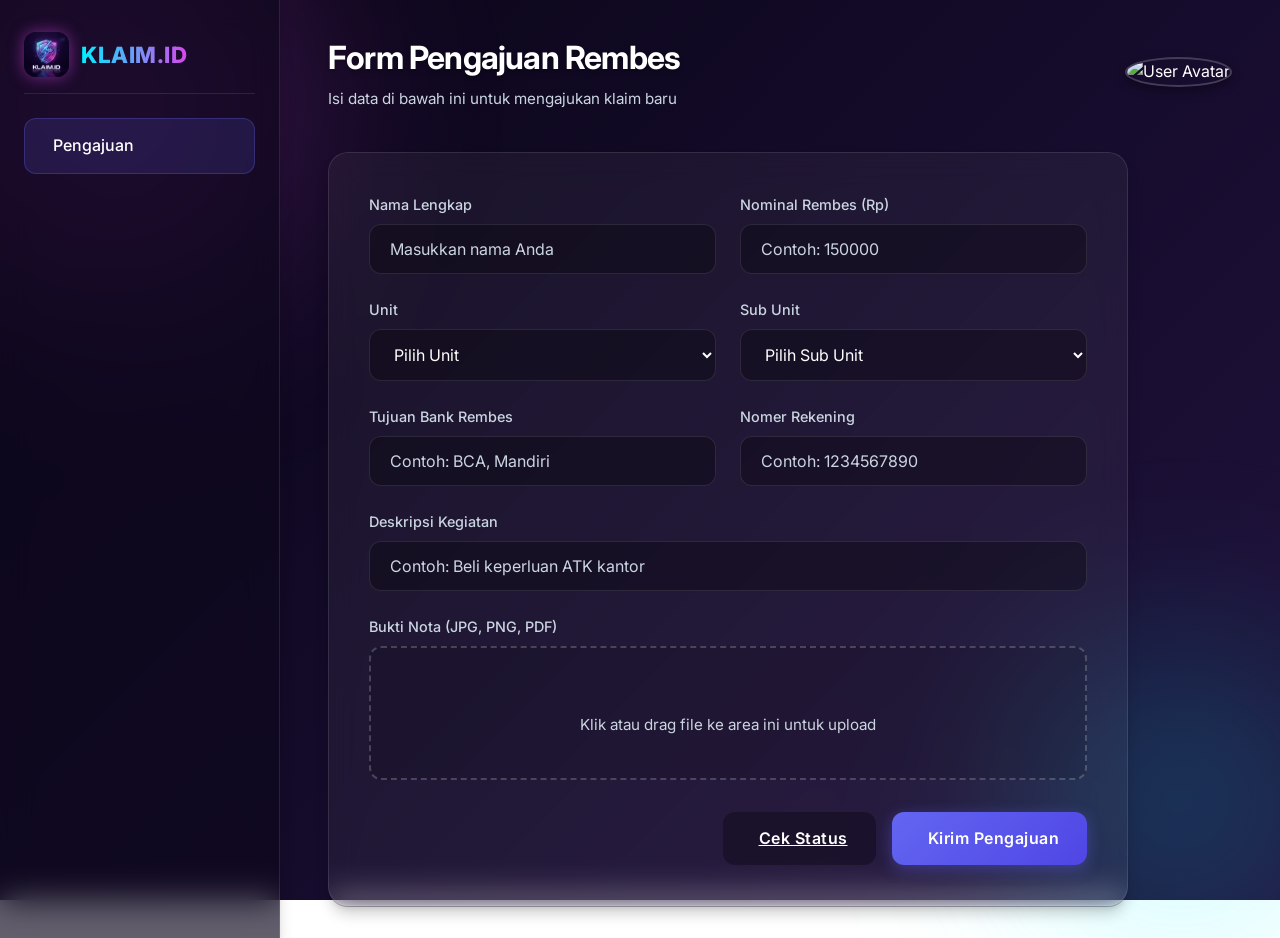
==== index.html @ 701d2396 "feat: Update theme to dark glassmorphism and apply new logo" ====
<!DOCTYPE html>
<html lang="id">
<head>
    <meta charset="UTF-8">
    <meta name="viewport" content="width=device-width, initial-scale=1.0">
    <title>Klaim.id - Form Pengajuan</title>
    <link href="https://fonts.googleapis.com/css2?family=Inter:wght@300;400;500;600;700&display=swap" rel="stylesheet">
    <link rel="stylesheet" href="static/css/style.css">
    <link href="https://cdn.jsdelivr.net/npm/remixicon@3.5.0/fonts/remixicon.css" rel="stylesheet">
    
    <!-- PWA Meta Tags -->
    <link rel="manifest" href="static/manifest.json">
    <meta name="theme-color" content="#2563eb">
    <link rel="apple-touch-icon" href="static/icons/icon-192x192.png">
    <meta name="apple-mobile-web-app-capable" content="yes">
    <meta name="apple-mobile-web-app-status-bar-style" content="black-translucent">
    <script>
        const savedTheme = localStorage.getItem('theme') || 'dark';
        if (savedTheme === 'light') {
            document.documentElement.setAttribute('data-theme', 'light');
        }
    </script>
</head>
<body>
    <div class="app-container">
        <!-- Sidebar Navigation -->
        <nav class="sidebar">
            <div class="logo" style="display: flex; align-items: center; gap: 0.75rem; padding-bottom: 1rem; border-bottom: 1px solid var(--border-glass); margin-bottom: 1.5rem;">
                <img src="logo.jpg" alt="KLAIM.ID Logo" style="height: 45px; width: 45px; border-radius: 12px; object-fit: cover; box-shadow: 0 0 15px rgba(217, 70, 239, 0.5);">
                <span style="font-size: 1.4rem; font-weight: 800; background: linear-gradient(90deg, #00f0ff, #d946ef); -webkit-background-clip: text; -webkit-text-fill-color: transparent; letter-spacing: 0.5px;">KLAIM.ID</span>
            </div>
            <ul class="nav-links">
                <li>
                    <a href="index.html" class="active">
                        <i class="ri-file-add-line"></i>
                        <span>Pengajuan</span>
                    </a>
                </li>
            </ul>
        </nav>

        <!-- Main Content -->
        <main class="main-content">
            <header class="topbar">
                <div class="greeting">
                    <h1>Form Pengajuan Rembes</h1>
                    <p>Isi data di bawah ini untuk mengajukan klaim baru</p>
                </div>
                <div class="profile-section">
                    <div class="notification-icon" onclick="toggleTheme()" title="Ganti Tema">
                        <i id="theme-icon" class="ri-sun-line"></i>
                    </div>
                    <div class="avatar">
                        <img src="https://ui-avatars.com/api/?name=User&background=random" alt="User Avatar">
                    </div>
                </div>
            </header>

            <div class="content-wrapper">
                <div id="alert-container"></div>
                
                <div class="glass-card" style="max-width: 800px; display: block;" id="form-container">
                    <form id="klaimForm">
                        <div class="form-row">
                            <div class="form-group">
                                <label for="nama">Nama Lengkap</label>
                                <input type="text" id="nama" class="form-control" placeholder="Masukkan nama Anda" required>
                            </div>
                            
                            <div class="form-group">
                                <label for="nominal">Nominal Rembes (Rp)</label>
                                <input type="number" id="nominal" class="form-control" placeholder="Contoh: 150000" required min="1">
                            </div>
                        </div>

                        <div class="form-row">
                            <div class="form-group">
                                <label for="unit">Unit</label>
                                <select id="unit" class="form-control" required onchange="updateSubUnit()">
                                    <option value="" disabled selected>Pilih Unit</option>
                                    <option value="OSP">OSP</option>
                                    <option value="ISP">ISP</option>
                                    <option value="FBB">FBB</option>
                                    <option value="BGES MBB">BGES MBB</option>
                                    <option value="DISTRICT">DISTRICT</option>
                                    <option value="HI">HI</option>
                                </select>
                            </div>
                            
                            <div class="form-group">
                                <label for="sub_unit">Sub Unit</label>
                                <select id="sub_unit" class="form-control" required>
                                    <option value="" disabled selected>Pilih Sub Unit</option>
                                </select>
                            </div>
                        </div>
                        
                        <div class="form-row">
                            <div class="form-group">
                                <label for="bank">Tujuan Bank Rembes</label>
                                <input type="text" id="bank" class="form-control" placeholder="Contoh: BCA, Mandiri" required>
                            </div>
                            
                            <div class="form-group">
                                <label for="rekening">Nomer Rekening</label>
                                <input type="text" id="rekening" class="form-control" placeholder="Contoh: 1234567890" required>
                            </div>
                        </div>
                        
                        <div class="form-group">
                            <label for="kegiatan">Deskripsi Kegiatan</label>
                            <input type="text" id="kegiatan" class="form-control" placeholder="Contoh: Beli keperluan ATK kantor" required>
                        </div>
                        
                        <div class="form-group">
                            <label>Bukti Nota (JPG, PNG, PDF)</label>
                            <div class="file-upload-wrapper" id="uploadWrapper">
                                <div class="file-upload-icon">
                                    <i class="ri-upload-cloud-2-line"></i>
                                </div>
                                <div class="file-upload-text" id="fileText">
                                    Klik atau drag file ke area ini untuk upload
                                </div>
                                <input type="file" id="bukti" accept=".jpg,.jpeg,.png,.pdf" required onchange="updateFileName(this)">
                            </div>
                        </div>
                        
                        <div style="margin-top: 2rem; display: flex; justify-content: flex-end; gap: 1rem;">
                            <a href="cek_status.html" class="btn" style="background: var(--bg-input); border: 1px solid var(--border-color); color: var(--text-main);">
                                <i class="ri-search-line"></i> Cek Status
                            </a>
                            <button type="submit" class="btn btn-primary" id="submitBtn">
                                <i class="ri-send-plane-fill"></i> Kirim Pengajuan
                            </button>
                        </div>
                    </form>
                </div>
                
                <div class="glass-card" style="max-width: 800px; display: none; text-align: center; padding: 3rem 2rem;" id="success-container">
                    <div style="font-size: 4rem; color: var(--success-color); margin-bottom: 1rem;">
                        <i class="ri-checkbox-circle-fill"></i>
                    </div>
                    <h2 style="margin-bottom: 0.5rem;">Pengajuan Berhasil!</h2>
                    <p style="color: var(--text-muted); margin-bottom: 2rem;">Pengajuan rembes Anda telah kami terima dan akan segera diproses.</p>
                    
                    <div style="background: var(--bg-input); padding: 1.5rem; border-radius: 12px; margin-bottom: 2rem; border: 1px dashed var(--border-color);">
                        <p style="font-size: 0.9rem; color: var(--text-muted); margin-bottom: 0.5rem;">ID Pengajuan Anda:</p>
                        <h3 style="font-size: 2rem; color: var(--primary-color); letter-spacing: 2px;" id="success-id">#123456</h3>
                        <p style="font-size: 0.85rem; color: var(--danger-color); margin-top: 0.5rem; font-weight: 500;">
                            <i class="ri-error-warning-line"></i> Mohon simpan ID ini untuk mengecek status pencairan.
                        </p>
                    </div>
                    
                    <a href="index.html" class="btn btn-primary">
                        <i class="ri-arrow-left-line"></i> Kembali ke Form
                    </a>
                </div>
            </div>
        </main>
    </div>
    
    <script>
        // GANTI DENGAN URL WEB APP GOOGLE APPS SCRIPT ANDA
        const SCRIPT_URL = 'https://script.google.com/macros/s/AKfycbzNTEiLhjzVy6Hw1SYCSqBSzzQg6DIBqzN3om8XYihatzhcN_3hiZjWe_wMhNv00G2ENw/exec';
        
        const subUnitData = {
            "OSP": ["ACS MAINTENANCE", "CAM DWDM", "BACKBONE"],
            "ISP": ["NE", "DEVA", "IP"],
            "FBB": ["PSB", "ASC"],
            "BGES MBB": ["PSB"],
            "DISTRICT": ["MEETING EXPANDED", "DOMESTIC TRAVELING", "OPERATIONAL / ICIDENTAL", "HI - PERIZINAN / COMMCAST"],
            "HI": ["perizinan", "kegiatan HI"]
        };

        function updateSubUnit() {
            const unitSelect = document.getElementById('unit');
            const subUnitSelect = document.getElementById('sub_unit');
            const selectedUnit = unitSelect.value;
            
            subUnitSelect.innerHTML = '<option value="" disabled selected>Pilih Sub Unit</option>';
            
            if (selectedUnit && subUnitData[selectedUnit]) {
                subUnitData[selectedUnit].forEach(subUnit => {
                    const option = document.createElement('option');
                    option.value = subUnit;
                    option.textContent = subUnit;
                    subUnitSelect.appendChild(option);
                });
            }
        }

        function updateFileName(input) {
            const textElement = document.getElementById('fileText');
            const wrapper = document.getElementById('uploadWrapper');
            if (input.files && input.files[0]) {
                textElement.innerHTML = `<strong>${input.files[0].name}</strong> dipilih.`;
                wrapper.style.borderColor = 'var(--primary-color)';
                wrapper.style.backgroundColor = 'var(--primary-light)';
            } else {
                textElement.innerHTML = 'Klik atau drag file ke area ini untuk upload';
                wrapper.style.borderColor = 'var(--border-color)';
                wrapper.style.backgroundColor = 'var(--bg-input)';
            }
        }
        
        function showAlert(message, type) {
            const container = document.getElementById('alert-container');
            const icon = type === 'success' ? 'ri-checkbox-circle-line' : 'ri-error-warning-line';
            container.innerHTML = `
                <div class="alert alert-${type}" style="margin-bottom: 1.5rem; display: flex; align-items: center; gap: 0.5rem; padding: 1rem; border-radius: 8px;">
                    <i class="${icon}"></i> ${message}
                </div>
            `;
            setTimeout(() => { container.innerHTML = ''; }, 5000);
        }
        
        document.getElementById('klaimForm').addEventListener('submit', async function(e) {
            e.preventDefault();
            
            if (SCRIPT_URL === 'GANTI_DENGAN_URL_WEB_APP_ANDA') {
                showAlert('Silakan set SCRIPT_URL terlebih dahulu di dalam kode index.html', 'error');
                return;
            }
            
            const btn = document.getElementById('submitBtn');
            btn.innerHTML = '<i class="ri-loader-4-line ri-spin"></i> Memproses...';
            btn.disabled = true;
            
            const fileInput = document.getElementById('bukti');
            const file = fileInput.files[0];
            
            const payload = {
                action: 'submit',
                nama: document.getElementById('nama').value,
                unit: document.getElementById('unit').value,
                sub_unit: document.getElementById('sub_unit').value,
                nominal: document.getElementById('nominal').value,
                bank: document.getElementById('bank').value,
                rekening: document.getElementById('rekening').value,
                kegiatan: document.getElementById('kegiatan').value,
                fileName: file.name,
                mimeType: file.type
            };
            
            // Convert file to Base64
            const reader = new FileReader();
            reader.onload = async function() {
                payload.fileData = reader.result;
                
                try {
                    const response = await fetch(SCRIPT_URL, {
                        method: 'POST',
                        body: JSON.stringify(payload)
                    });
                    
                    const result = await response.json();
                    if (result.success) {
                        document.getElementById('form-container').style.display = 'none';
                        document.getElementById('success-container').style.display = 'block';
                        document.getElementById('success-id').innerText = '#' + result.id;
                    } else {
                        showAlert('Gagal: ' + result.message, 'error');
                        btn.innerHTML = '<i class="ri-send-plane-fill"></i> Kirim Pengajuan';
                        btn.disabled = false;
                    }
                } catch (error) {
                    if (error.message.includes('Failed to fetch') || error.message.includes('jaringan')) {
                        showAlert('Gagal: Nota sudah pernah diajukan (atau koneksi terputus).', 'error');
                    } else {
                        showAlert('Kesalahan sistem: ' + error.message, 'error');
                    }
                    btn.innerHTML = '<i class="ri-send-plane-fill"></i> Kirim Pengajuan';
                    btn.disabled = false;
                }
            };
            reader.readAsDataURL(file);
        });
        
        // Theme logic
        function toggleTheme() {
            const html = document.documentElement;
            const currentTheme = html.getAttribute('data-theme') || 'dark';
            const newTheme = currentTheme === 'light' ? 'dark' : 'light';
            html.setAttribute('data-theme', newTheme);
            localStorage.setItem('theme', newTheme);
            document.getElementById('theme-icon').className = newTheme === 'light' ? 'ri-moon-line' : 'ri-sun-line';
        }
        
        window.addEventListener('DOMContentLoaded', () => {
            const savedTheme = localStorage.getItem('theme') || 'dark';
            document.getElementById('theme-icon').className = savedTheme === 'light' ? 'ri-moon-line' : 'ri-sun-line';
        });
    </script>
</body>
</html>
---- static/css/style.css ----
/* Modern Vibrant Glassmorphism Theme */
:root {
    --primary-color: #6366f1;
    --primary-hover: #4f46e5;
    --primary-light: rgba(99, 102, 241, 0.15);
    
    --success-color: #10b981;
    --success-light: rgba(16, 185, 129, 0.15);
    
    --warning-color: #f59e0b;
    --warning-light: rgba(245, 158, 11, 0.15);
    
    --danger-color: #ef4444;
    --danger-light: rgba(239, 68, 68, 0.15);
    
    /* Dark Theme Variables (Matching Logo 3D Glassmorphism) */
    --bg-mesh-1: #090514;
    --bg-mesh-2: #140b2a;
    --bg-mesh-3: #22123d;
    
    --text-main: #ffffff;
    --text-muted: #cbd5e1;
    
    --bg-sidebar: rgba(15, 8, 30, 0.65);
    --brand-text-1: #ffffff;
    --brand-text-2: #d946ef;
    
    --bg-glass: rgba(255, 255, 255, 0.05);
    --border-glass: rgba(255, 255, 255, 0.1);
    --bg-input: rgba(0, 0, 0, 0.3);
    --shadow-glow: 0 0 20px rgba(217, 70, 239, 0.3);
    
    --nav-hover: rgba(217, 70, 239, 0.15);
    --text-input: #ffffff;
    --icon-color: #00f0ff;
}

[data-theme="light"] {
    --bg-mesh-1: #ffffff;
    --bg-mesh-2: #f8fafc;
    --bg-mesh-3: #f1f5f9;
    
    --text-main: #1e293b;
    --text-muted: #475569;
    
    --bg-sidebar: rgba(255, 255, 255, 0.8);
    --brand-text-1: #1e293b;
    --brand-text-2: #4f46e5;
    
    --bg-glass: rgba(255, 255, 255, 0.7);
    --border-glass: rgba(255, 255, 255, 0.5);
    --bg-input: rgba(255, 255, 255, 0.9);
    --shadow-glow: 0 0 15px rgba(99, 102, 241, 0.2);
    
    --nav-hover: rgba(0, 0, 0, 0.05);
    --text-input: #0f172a;
    --icon-color: #4f46e5;
}

:root {
    --glass-blur: blur(16px);
    
    --radius-sm: 0.375rem;
    --radius-md: 0.75rem;
    --radius-lg: 1.25rem;
    --radius-full: 9999px;
    
    --shadow-sm: 0 4px 6px -1px rgba(0, 0, 0, 0.1), 0 2px 4px -1px rgba(0, 0, 0, 0.06);
    --shadow-md: 0 10px 15px -3px rgba(0, 0, 0, 0.2), 0 4px 6px -2px rgba(0, 0, 0, 0.1);
    --shadow-glow: 0 0 20px rgba(99, 102, 241, 0.4);
    
    --transition-fast: 0.2s cubic-bezier(0.4, 0, 0.2, 1);
    --transition-bounce: 0.4s cubic-bezier(0.175, 0.885, 0.32, 1.275);
}

* {
    margin: 0;
    padding: 0;
    box-sizing: border-box;
}

body {
    font-family: 'Inter', system-ui, -apple-system, sans-serif;
    /* Vibrant Mesh Gradient Background */
    background: linear-gradient(135deg, var(--bg-mesh-1) 0%, var(--bg-mesh-2) 50%, var(--bg-mesh-3) 100%);
    background-attachment: fixed;
    color: var(--text-main);
    line-height: 1.6;
    min-height: 100vh;
    overflow-x: hidden;
    transition: background 0.5s ease;
}

/* Subtle animated background shapes */
body::before, body::after {
    content: '';
    position: fixed;
    border-radius: 50%;
    filter: blur(100px);
    z-index: -1;
    animation: float 10s infinite alternate ease-in-out;
}

body::before {
    width: 400px;
    height: 400px;
    background: rgba(217, 70, 239, 0.25); /* Neon Purple */
    top: -100px;
    left: -100px;
}

body::after {
    width: 300px;
    height: 300px;
    background: rgba(0, 240, 255, 0.2); /* Neon Blue */
    bottom: -50px;
    right: -50px;
    animation-delay: -5s;
}

[data-theme="light"] body::before {
    background: rgba(99, 102, 241, 0.2);
}
[data-theme="light"] body::after {
    background: rgba(16, 185, 129, 0.15);
}

@keyframes float {
    0% { transform: translate(0, 0) scale(1); }
    100% { transform: translate(30px, 30px) scale(1.1); }
}

.app-container {
    display: flex;
    min-height: 100vh;
}

/* Sidebar */
.sidebar {
    width: 280px;
    background: var(--bg-sidebar);
    backdrop-filter: var(--glass-blur);
    border-right: 1px solid var(--border-glass);
    padding: 2rem 1.5rem;
    display: flex;
    flex-direction: column;
    box-shadow: var(--shadow-md);
    z-index: 10;
}

.brand {
    display: flex;
    align-items: center;
    gap: 0.75rem;
    margin-bottom: 3rem;
}

.logo-icon {
    width: 40px;
    height: 40px;
    background: linear-gradient(135deg, var(--primary-color), #818cf8);
    border-radius: var(--radius-md);
    display: flex;
    align-items: center;
    justify-content: center;
    color: white;
    font-size: 1.5rem;
    box-shadow: var(--shadow-glow);
}

.brand h2 {
    font-size: 1.5rem;
    font-weight: 700;
    background: linear-gradient(to right, var(--brand-text-1), var(--brand-text-2));
    -webkit-background-clip: text;
    -webkit-text-fill-color: transparent;
    letter-spacing: -0.05em;
}

.nav-links {
    list-style: none;
    display: flex;
    flex-direction: column;
    gap: 0.5rem;
}

.nav-links a {
    display: flex;
    align-items: center;
    gap: 0.75rem;
    padding: 0.875rem 1rem;
    text-decoration: none;
    color: var(--text-muted);
    font-weight: 500;
    border-radius: var(--radius-md);
    transition: var(--transition-fast);
}

.nav-links a:hover {
    background: var(--nav-hover);
    color: var(--text-main);
    transform: translateX(5px);
}

.nav-links a.active {
    background: var(--primary-light);
    color: var(--text-main);
    border: 1px solid rgba(99, 102, 241, 0.3);
}

.nav-links a.active i {
    color: var(--icon-color);
}

/* Main Content */
.main-content {
    flex: 1;
    display: flex;
    flex-direction: column;
    padding: 2rem 3rem;
    overflow-y: auto;
    z-index: 5;
}

.topbar {
    display: flex;
    justify-content: space-between;
    align-items: center;
    margin-bottom: 2.5rem;
}

.greeting h1 {
    font-size: 2rem;
    font-weight: 700;
    letter-spacing: -0.025em;
    text-shadow: 0 2px 4px rgba(0,0,0,0.3);
}

.greeting p {
    color: var(--text-muted);
    font-size: 0.95rem;
    margin-top: 0.25rem;
}

.profile-section {
    display: flex;
    align-items: center;
    gap: 1.5rem;
}

.avatar img {
    width: 48px;
    height: 48px;
    border-radius: 50%;
    border: 2px solid rgba(255,255,255,0.2);
    box-shadow: 0 4px 10px rgba(0,0,0,0.3);
    transition: var(--transition-bounce);
    cursor: pointer;
}
.avatar img:hover {
    transform: scale(1.1);
    border-color: var(--primary-color);
}

.notification-icon {
    font-size: 1.25rem;
    color: var(--text-muted);
    cursor: pointer;
    transition: var(--transition-fast);
    display: flex;
    align-items: center;
    justify-content: center;
}

.notification-icon:hover {
    color: var(--primary-color);
    transform: scale(1.1);
}

/* Alerts */
.flash-messages {
    margin-bottom: 1.5rem;
}

.alert {
    padding: 1rem 1.25rem;
    border-radius: var(--radius-md);
    display: flex;
    align-items: center;
    gap: 0.75rem;
    font-weight: 500;
    margin-bottom: 0.75rem;
    background: var(--bg-glass);
    backdrop-filter: var(--glass-blur);
    border: 1px solid var(--border-glass);
    box-shadow: var(--shadow-sm);
}

.alert-success {
    border-left: 4px solid var(--success-color);
}

.alert-error {
    border-left: 4px solid var(--danger-color);
}

/* Cards (Glassmorphism) */
.glass-card {
    background: var(--bg-glass);
    backdrop-filter: var(--glass-blur);
    -webkit-backdrop-filter: var(--glass-blur);
    border: 1px solid var(--border-glass);
    border-radius: var(--radius-lg);
    padding: 2.5rem;
    box-shadow: var(--shadow-md);
}

/* Form Styles */
.form-group {
    margin-bottom: 1.5rem;
}

.form-group label {
    display: block;
    font-size: 0.9rem;
    font-weight: 500;
    color: var(--text-muted);
    margin-bottom: 0.5rem;
}

.form-control {
    width: 100%;
    padding: 0.875rem 1.25rem;
    font-family: inherit;
    font-size: 1rem;
    border: 1px solid var(--border-glass);
    border-radius: var(--radius-md);
    background: var(--bg-input);
    color: var(--text-input);
    transition: var(--transition-fast);
}

.form-control::placeholder {
    color: var(--text-muted);
}

.form-control:focus {
    outline: none;
    border-color: var(--primary-color);
    box-shadow: var(--shadow-glow);
    background: var(--bg-glass);
}

/* Fix for light calendar popup in dark inputs (Chrome) */
::-webkit-calendar-picker-indicator {
    filter: invert(1);
    cursor: pointer;
}

.file-upload-wrapper {
    position: relative;
    border: 2px dashed rgba(255,255,255,0.2);
    border-radius: var(--radius-md);
    padding: 2.5rem 2rem;
    text-align: center;
    background: rgba(0,0,0,0.1);
    transition: var(--transition-fast);
    cursor: pointer;
}

.file-upload-wrapper:hover {
    border-color: var(--primary-color);
    background: var(--primary-light);
    transform: translateY(-2px);
}

.file-upload-wrapper input[type="file"] {
    position: absolute;
    top: 0;
    left: 0;
    width: 100%;
    height: 100%;
    opacity: 0;
    cursor: pointer;
}

.file-upload-icon {
    font-size: 2.5rem;
    color: var(--icon-color);
    margin-bottom: 1rem;
    display: inline-block;
    transition: var(--transition-bounce);
}
.file-upload-wrapper:hover .file-upload-icon {
    transform: scale(1.2);
}

.file-upload-text {
    font-size: 0.95rem;
    color: var(--text-muted);
}

.btn {
    display: inline-flex;
    align-items: center;
    justify-content: center;
    gap: 0.5rem;
    padding: 0.875rem 1.75rem;
    font-family: inherit;
    font-size: 1rem;
    font-weight: 600;
    border: none;
    border-radius: var(--radius-md);
    cursor: pointer;
    transition: var(--transition-bounce);
    letter-spacing: 0.5px;
}

.btn-primary {
    background: linear-gradient(135deg, var(--primary-color), var(--primary-hover));
    color: white;
    box-shadow: 0 4px 15px rgba(99, 102, 241, 0.4);
}

.btn-primary:hover {
    transform: translateY(-3px) scale(1.02);
    box-shadow: 0 8px 25px rgba(99, 102, 241, 0.6);
}

.btn-sm {
    padding: 0.5rem 1rem;
    font-size: 0.85rem;
}

.btn-success {
    background: linear-gradient(135deg, var(--success-color), #34d399);
    color: white;
    box-shadow: 0 4px 15px rgba(16, 185, 129, 0.3);
}
.btn-success:hover { 
    transform: translateY(-2px);
    box-shadow: 0 6px 20px rgba(16, 185, 129, 0.5);
}

.btn-danger {
    background: linear-gradient(135deg, var(--danger-color), #f87171);
    color: white;
    box-shadow: 0 4px 15px rgba(239, 68, 68, 0.3);
}
.btn-danger:hover { 
    transform: translateY(-2px);
    box-shadow: 0 6px 20px rgba(239, 68, 68, 0.5);
}

/* Dashboard Grid */
.dashboard-stats {
    display: grid;
    grid-template-columns: repeat(auto-fit, minmax(200px, 1fr));
    gap: 1.5rem;
    margin-bottom: 2rem;
}

.section-divider {
    border: none;
    height: 1px;
    background: linear-gradient(90deg, transparent, var(--primary-color), transparent);
    margin: 1rem 0 2rem 0;
    opacity: 0.5;
    box-shadow: var(--shadow-glow);
}

.stat-card {
    background: var(--bg-glass);
    backdrop-filter: var(--glass-blur);
    border-radius: var(--radius-md);
    padding: 1.5rem;
    border: 1px solid var(--border-glass);
    box-shadow: var(--shadow-sm);
    display: flex;
    align-items: center;
    gap: 1.25rem;
    transition: var(--transition-bounce);
}

.stat-card:hover {
    transform: translateY(-5px);
    box-shadow: 0 10px 25px rgba(0,0,0,0.3);
    border-color: rgba(255,255,255,0.3);
}

.stat-icon {
    width: 52px;
    height: 52px;
    border-radius: var(--radius-md);
    display: flex;
    align-items: center;
    justify-content: center;
    font-size: 1.75rem;
}

.stat-icon.blue { background: rgba(99, 102, 241, 0.2); color: var(--icon-color); border: 1px solid rgba(99,102,241,0.3); }
.stat-icon.orange { background: rgba(245, 158, 11, 0.2); color: #fbbf24; border: 1px solid rgba(245,158,11,0.3); }
.stat-icon.green { background: rgba(16, 185, 129, 0.2); color: var(--success-color); border: 1px solid rgba(16,185,129,0.3); }

.stat-details h3 {
    font-size: 1.75rem;
    font-weight: 700;
    color: var(--text-main);
    line-height: 1.2;
}

.stat-details p {
    font-size: 0.85rem;
    color: var(--text-muted);
}

/* Table Styles */
.table-container {
    overflow-x: auto;
    border-radius: var(--radius-md);
}

.modern-table {
    width: 100%;
    border-collapse: collapse;
    text-align: left;
}

.modern-table th {
    padding: 1.25rem;
    font-size: 0.85rem;
    font-weight: 600;
    text-transform: uppercase;
    color: #94a3b8;
    border-bottom: 1px solid var(--border-glass);
    background: rgba(0,0,0,0.2);
    letter-spacing: 0.05em;
}

.modern-table td {
    padding: 1.25rem;
    font-size: 0.95rem;
    border-bottom: 1px solid rgba(0,0,0,0.05);
    color: var(--text-main);
    vertical-align: middle;
}

.modern-table tbody tr {
    transition: var(--transition-fast);
}

.modern-table tbody tr:hover {
    background: var(--nav-hover);
}

.status-badge {
    padding: 0.35rem 0.85rem;
    border-radius: var(--radius-full);
    font-size: 0.8rem;
    font-weight: 600;
    display: inline-block;
    border: 1px solid transparent;
}

.status-pending { background: rgba(245, 158, 11, 0.15); color: #fcd34d; border-color: rgba(245,158,11,0.3); }
.status-approved { background: rgba(16, 185, 129, 0.15); color: #6ee7b7; border-color: rgba(16,185,129,0.3); }
.status-rejected { background: rgba(239, 68, 68, 0.15); color: #fca5a5; border-color: rgba(239,68,68,0.3); }

.action-buttons {
    display: flex;
    gap: 0.5rem;
}

.nota-link {
    display: inline-flex;
    align-items: center;
    gap: 0.35rem;
    color: var(--icon-color);
    text-decoration: none;
    font-weight: 500;
    font-size: 0.9rem;
    transition: var(--transition-fast);
}
.nota-link:hover {
    color: var(--primary-color);
    text-decoration: none;
    transform: translateX(2px);
}

/* Grid Layout for Form */
.form-row {
    display: grid;
    grid-template-columns: 1fr 1fr;
    gap: 1.5rem;
}

/* Scrollbar Customization */
::-webkit-scrollbar {
    width: 8px;
    height: 8px;
}
::-webkit-scrollbar-track {
    background: rgba(0,0,0,0.1);
}
::-webkit-scrollbar-thumb {
    background: rgba(255,255,255,0.2);
    border-radius: 4px;
}
::-webkit-scrollbar-thumb:hover {
    background: rgba(255,255,255,0.4);
}

@media (max-width: 768px) {
    .app-container { flex-direction: column; }
    .sidebar { width: 100%; border-right: none; border-bottom: 1px solid var(--border-glass); padding: 1rem; flex-direction: row; justify-content: space-between; align-items: center; }
    .nav-links { flex-direction: row; gap: 0.5rem; }
    .nav-links span { display: none; } /* Hide text on mobile for tighter fit */
    .main-content { padding: 1.5rem; }
    .form-row { grid-template-columns: 1fr; }
    
    .greeting h1 { font-size: 1.5rem; }
    
    /* Make table scrollable cleanly on mobile */
    .glass-card { padding: 1.5rem; }
}
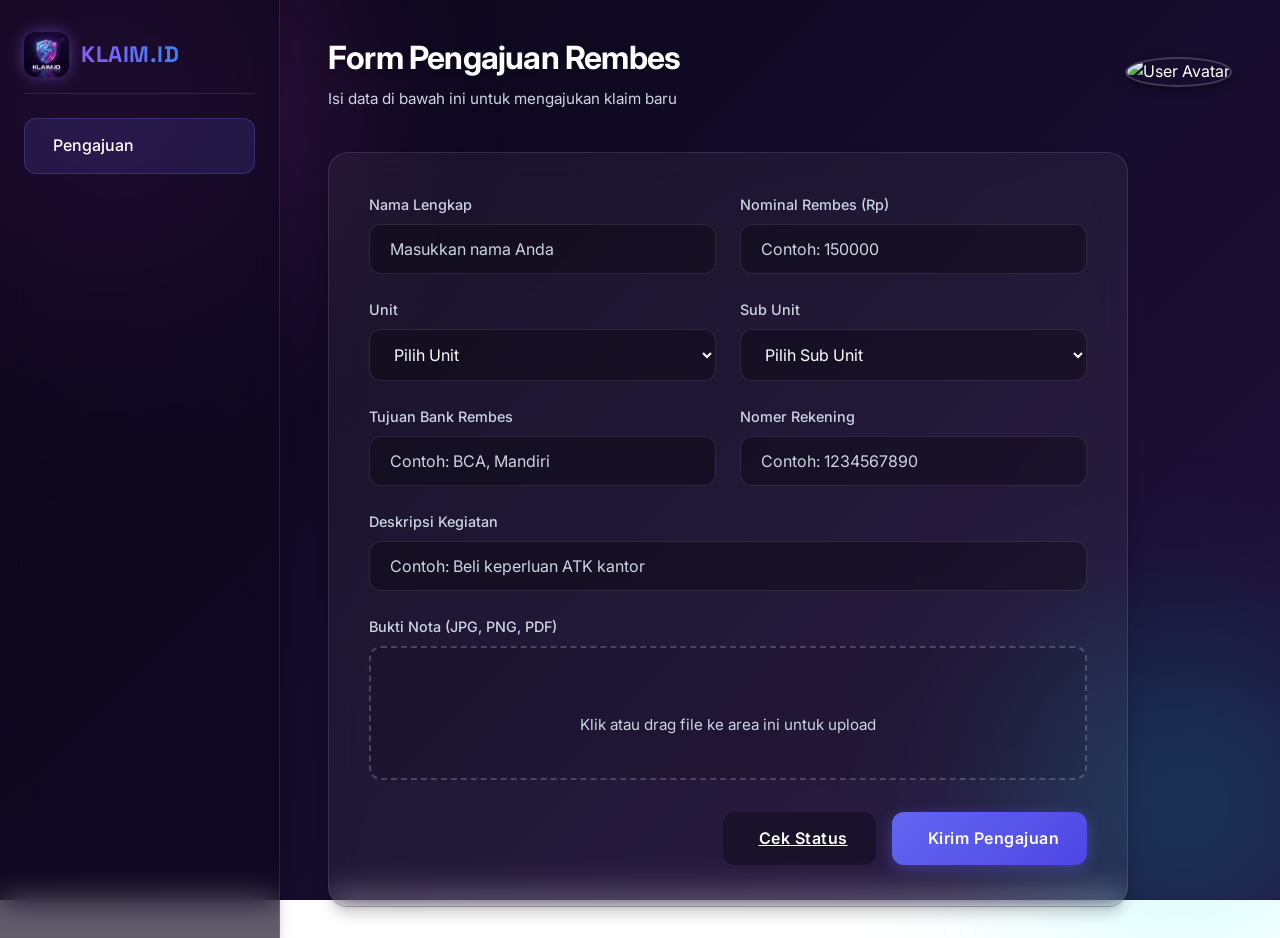
==== commit f2d62c49: "Update logo style and add budget fields" ====
--- a/index.html
+++ b/index.html
@@ -4,7 +4,9 @@
     <meta charset="UTF-8">
     <meta name="viewport" content="width=device-width, initial-scale=1.0">
     <title>Klaim.id - Form Pengajuan</title>
+    <link rel="icon" type="image/jpeg" href="logo.jpg">
     <link href="https://fonts.googleapis.com/css2?family=Inter:wght@300;400;500;600;700&display=swap" rel="stylesheet">
+    <link href="https://fonts.googleapis.com/css2?family=Space+Grotesk:wght@700&display=swap" rel="stylesheet">
     <link rel="stylesheet" href="static/css/style.css">
     <link href="https://cdn.jsdelivr.net/npm/remixicon@3.5.0/fonts/remixicon.css" rel="stylesheet">
     
@@ -26,8 +28,8 @@
         <!-- Sidebar Navigation -->
         <nav class="sidebar">
             <div class="logo" style="display: flex; align-items: center; gap: 0.75rem; padding-bottom: 1rem; border-bottom: 1px solid var(--border-glass); margin-bottom: 1.5rem;">
-                <img src="logo.jpg" alt="KLAIM.ID Logo" style="height: 45px; width: 45px; border-radius: 12px; object-fit: cover; box-shadow: 0 0 15px rgba(217, 70, 239, 0.5);">
-                <span style="font-size: 1.4rem; font-weight: 800; background: linear-gradient(90deg, #00f0ff, #d946ef); -webkit-background-clip: text; -webkit-text-fill-color: transparent; letter-spacing: 0.5px;">KLAIM.ID</span>
+                <img src="logo.jpg" alt="KLAIM.ID Logo" style="height: 45px; width: 45px; border-radius: 12px; object-fit: cover; box-shadow: 0 0 15px rgba(139, 92, 246, 0.5);">
+                <span style="font-family: 'Space Grotesk', sans-serif; font-size: 1.4rem; font-weight: 800; background: linear-gradient(90deg, #8b5cf6, #3b82f6); -webkit-background-clip: text; -webkit-text-fill-color: transparent; letter-spacing: 0.5px;">KLAIM.ID</span>
             </div>
             <ul class="nav-links">
                 <li>
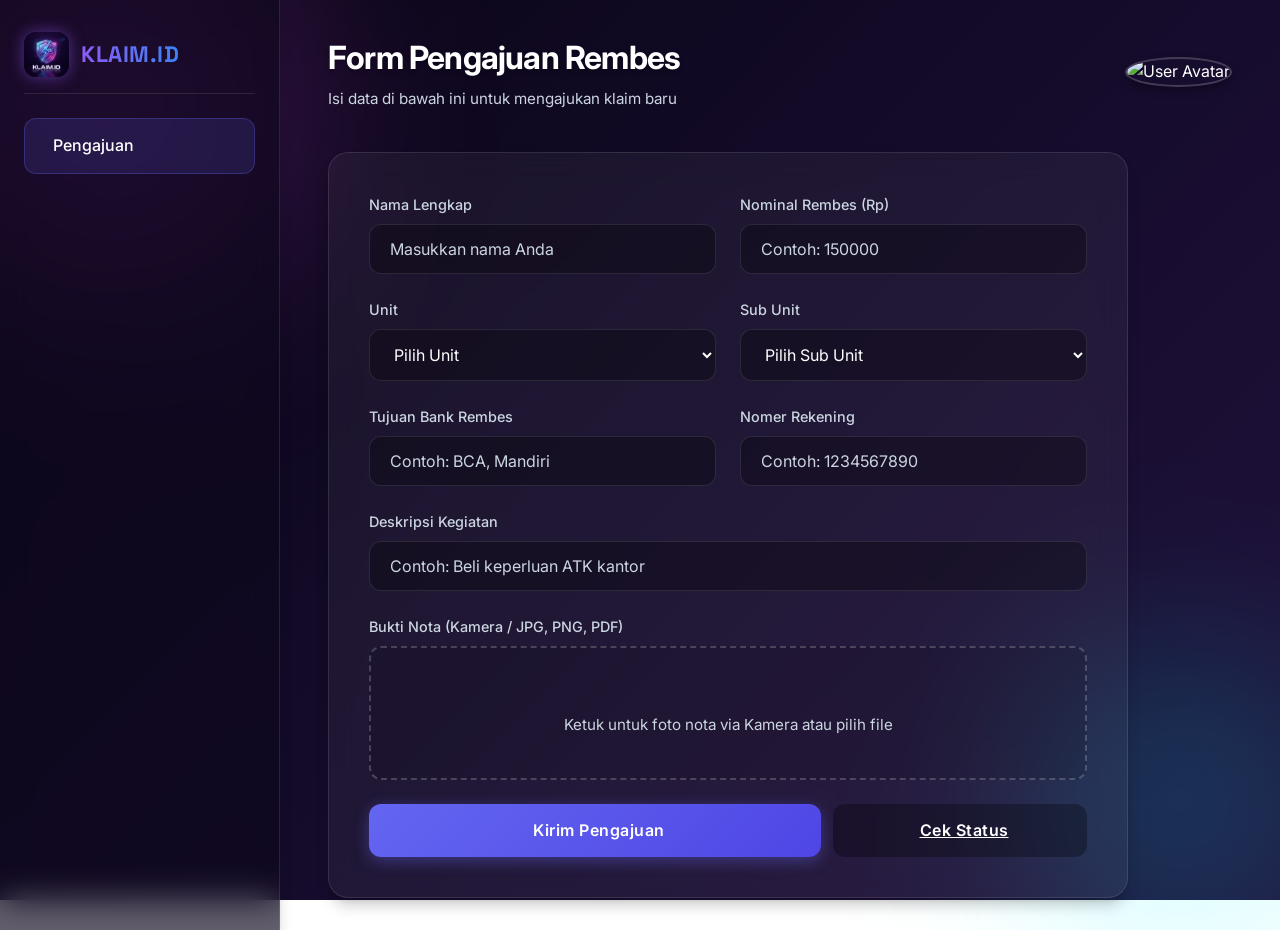
==== commit 5bfcb0d3: "feat(mobile): optimize mobile experience with responsive card view, bottom navigation, and PWA setup" ====
--- a/index.html
+++ b/index.html
@@ -2,7 +2,7 @@
 <html lang="id">
 <head>
     <meta charset="UTF-8">
-    <meta name="viewport" content="width=device-width, initial-scale=1.0">
+    <meta name="viewport" content="width=device-width, initial-scale=1.0, maximum-scale=5.0, viewport-fit=cover">
     <title>Klaim.id - Form Pengajuan</title>
     <link rel="icon" type="image/jpeg" href="logo.jpg">
     <link href="https://fonts.googleapis.com/css2?family=Inter:wght@300;400;500;600;700&display=swap" rel="stylesheet">
@@ -10,12 +10,15 @@
     <link rel="stylesheet" href="static/css/style.css">
     <link href="https://cdn.jsdelivr.net/npm/remixicon@3.5.0/fonts/remixicon.css" rel="stylesheet">
     
-    <!-- PWA Meta Tags -->
+    <!-- PWA & Mobile Meta Tags -->
     <link rel="manifest" href="static/manifest.json">
-    <meta name="theme-color" content="#2563eb">
+    <meta name="theme-color" content="#090514">
     <link rel="apple-touch-icon" href="static/icons/icon-192x192.png">
     <meta name="apple-mobile-web-app-capable" content="yes">
     <meta name="apple-mobile-web-app-status-bar-style" content="black-translucent">
+    <meta name="apple-mobile-web-app-title" content="KLAIM.ID">
+    <meta name="mobile-web-app-capable" content="yes">
+    <meta name="format-detection" content="telephone=no">
     <script>
         const savedTheme = localStorage.getItem('theme') || 'dark';
         if (savedTheme === 'light') {
@@ -44,6 +47,10 @@
         <!-- Main Content -->
         <main class="main-content">
             <header class="topbar">
+                <div class="mobile-logo-brand" style="display: none; align-items: center; gap: 0.6rem; width: 100%;">
+                    <img src="logo.jpg" alt="Logo" style="width: 32px; height: 32px; border-radius: 8px; object-fit: cover; box-shadow: 0 0 10px rgba(139, 92, 246, 0.4);">
+                    <span style="font-family: 'Space Grotesk', sans-serif; font-size: 1.25rem; font-weight: 800; background: linear-gradient(90deg, #8b5cf6, #3b82f6); -webkit-background-clip: text; -webkit-text-fill-color: transparent;">KLAIM.ID</span>
+                </div>
                 <div class="greeting">
                     <h1>Form Pengajuan Rembes</h1>
                     <p>Isi data di bawah ini untuk mengajukan klaim baru</p>
@@ -71,7 +78,7 @@
                             
                             <div class="form-group">
                                 <label for="nominal">Nominal Rembes (Rp)</label>
-                                <input type="number" id="nominal" class="form-control" placeholder="Contoh: 150000" required min="1">
+                                <input type="number" id="nominal" class="form-control" placeholder="Contoh: 150000" required min="1" inputmode="numeric">
                             </div>
                         </div>
 
@@ -105,7 +112,7 @@
                             
                             <div class="form-group">
                                 <label for="rekening">Nomer Rekening</label>
-                                <input type="text" id="rekening" class="form-control" placeholder="Contoh: 1234567890" required>
+                                <input type="text" id="rekening" class="form-control" placeholder="Contoh: 1234567890" required inputmode="numeric">
                             </div>
                         </div>
                         
@@ -115,25 +122,25 @@
                         </div>
                         
                         <div class="form-group">
-                            <label>Bukti Nota (JPG, PNG, PDF)</label>
+                            <label>Bukti Nota (Kamera / JPG, PNG, PDF)</label>
                             <div class="file-upload-wrapper" id="uploadWrapper">
                                 <div class="file-upload-icon">
-                                    <i class="ri-upload-cloud-2-line"></i>
+                                    <i class="ri-camera-lens-line"></i>
                                 </div>
                                 <div class="file-upload-text" id="fileText">
-                                    Klik atau drag file ke area ini untuk upload
+                                    Ketuk untuk foto nota via Kamera atau pilih file
                                 </div>
-                                <input type="file" id="bukti" accept=".jpg,.jpeg,.png,.pdf" required onchange="updateFileName(this)">
+                                <input type="file" id="bukti" accept="image/*,.pdf,application/pdf" required onchange="updateFileName(this)">
                             </div>
                         </div>
                         
-                        <div style="margin-top: 2rem; display: flex; justify-content: flex-end; gap: 1rem;">
-                            <a href="cek_status.html" class="btn" style="background: var(--bg-input); border: 1px solid var(--border-color); color: var(--text-main);">
+                        <div style="margin-top: 1.5rem; display: flex; flex-wrap: wrap; gap: 0.75rem;">
+                            <button type="submit" class="btn btn-primary" id="submitBtn" style="flex: 2; min-width: 180px;">
+                                <i class="ri-send-plane-fill"></i> Kirim Pengajuan
+                            </button>
+                            <a href="cek_status.html" class="btn" style="flex: 1; min-width: 130px; background: var(--bg-input); border: 1px solid var(--border-color); color: var(--text-main);">
                                 <i class="ri-search-line"></i> Cek Status
                             </a>
-                            <button type="submit" class="btn btn-primary" id="submitBtn">
-                                <i class="ri-send-plane-fill"></i> Kirim Pengajuan
-                            </button>
                         </div>
                     </form>
                 </div>
@@ -292,6 +299,79 @@
             const savedTheme = localStorage.getItem('theme') || 'dark';
             document.getElementById('theme-icon').className = savedTheme === 'light' ? 'ri-moon-line' : 'ri-sun-line';
         });
+
+        // ==================== PWA & SERVICE WORKER LOGIC ====================
+        if ('serviceWorker' in navigator) {
+            window.addEventListener('load', () => {
+                navigator.serviceWorker.register('static/sw.js').catch(err => {
+                    console.log('SW registration error:', err);
+                });
+            });
+        }
+
+        let deferredPwaPrompt = null;
+        window.addEventListener('beforeinstallprompt', (e) => {
+            e.preventDefault();
+            deferredPwaPrompt = e;
+            const banner = document.getElementById('pwa-install-banner');
+            if (banner && !sessionStorage.getItem('pwa_dismissed')) {
+                banner.style.display = 'flex';
+            }
+        });
+
+        function triggerPwaInstall() {
+            if (deferredPwaPrompt) {
+                deferredPwaPrompt.prompt();
+                deferredPwaPrompt.userChoice.then((choiceResult) => {
+                    deferredPwaPrompt = null;
+                    const banner = document.getElementById('pwa-install-banner');
+                    if (banner) banner.style.display = 'none';
+                });
+            } else {
+                alert('Untuk memasang KLAIM.ID di HP:\n• Android/Chrome: Ketuk menu titik tiga (⋮) lalu pilih "Install App / Tambahkan ke Layar Utama".\n• iPhone/Safari: Ketuk tombol Share (kotak panah ke atas [⎋]) lalu pilih "Tambah ke Layar Utama [⊞]".');
+            }
+        }
+
+        function dismissPwaPrompt() {
+            const banner = document.getElementById('pwa-install-banner');
+            if (banner) banner.style.display = 'none';
+            sessionStorage.setItem('pwa_dismissed', 'true');
+        }
     </script>
+
+    <!-- PWA Install Banner -->
+    <div id="pwa-install-banner" class="pwa-install-banner" style="display: none;">
+        <div style="display: flex; align-items: center; gap: 0.75rem;">
+            <img src="logo.jpg" alt="Logo" style="width: 38px; height: 38px; border-radius: 10px; object-fit: cover; flex-shrink: 0;">
+            <div>
+                <div style="font-size: 0.88rem; font-weight: 700; color: var(--text-main);">Pasang KLAIM.ID di HP</div>
+                <div style="font-size: 0.75rem; color: var(--text-muted);">Akses lebih cepat langsung dari layar utama</div>
+            </div>
+        </div>
+        <div style="display: flex; gap: 0.5rem; align-items: center;">
+            <button type="button" onclick="triggerPwaInstall()" class="btn btn-sm btn-primary" style="padding: 6px 12px; font-size: 0.8rem; font-weight: 600; white-space: nowrap;">
+                <i class="ri-download-cloud-line"></i> Pasang
+            </button>
+            <button type="button" onclick="dismissPwaPrompt()" style="background: none; border: none; color: var(--text-muted); font-size: 1.25rem; cursor: pointer; padding: 4px;" title="Tutup">
+                <i class="ri-close-line"></i>
+            </button>
+        </div>
+    </div>
+
+    <!-- Mobile Bottom Navigation -->
+    <nav class="mobile-bottom-nav">
+        <a href="index.html" class="mobile-nav-item active">
+            <i class="ri-file-add-line"></i>
+            <span>Pengajuan</span>
+        </a>
+        <a href="cek_status.html" class="mobile-nav-item">
+            <i class="ri-search-eye-line"></i>
+            <span>Cek Status</span>
+        </a>
+        <a href="admin.html" class="mobile-nav-item">
+            <i class="ri-admin-line"></i>
+            <span>Admin</span>
+        </a>
+    </nav>
 </body>
 </html>
--- a/static/css/style.css
+++ b/static/css/style.css
@@ -610,16 +610,362 @@
     background: rgba(255,255,255,0.4);
 }
 
+/* ==================== MOBILE & PWA OPTIMIZATIONS ==================== */
+/* Mobile Bottom Navigation Bar */
+.mobile-bottom-nav {
+    display: none;
+    position: fixed;
+    bottom: 0;
+    left: 0;
+    right: 0;
+    background: rgba(9, 5, 20, 0.92);
+    backdrop-filter: blur(20px);
+    -webkit-backdrop-filter: blur(20px);
+    border-top: 1px solid var(--border-glass);
+    z-index: 999;
+    padding: 0.35rem 0.5rem calc(0.35rem + env(safe-area-inset-bottom, 0px)) 0.5rem;
+    justify-content: space-around;
+    align-items: center;
+    box-shadow: 0 -4px 25px rgba(0, 0, 0, 0.4);
+}
+
+[data-theme="light"] .mobile-bottom-nav {
+    background: rgba(255, 255, 255, 0.95);
+    border-top-color: rgba(0, 0, 0, 0.08);
+    box-shadow: 0 -4px 20px rgba(0, 0, 0, 0.06);
+}
+
+.mobile-nav-item {
+    display: flex;
+    flex-direction: column;
+    align-items: center;
+    justify-content: center;
+    gap: 3px;
+    color: var(--text-muted);
+    text-decoration: none;
+    font-size: 0.72rem;
+    font-weight: 500;
+    padding: 6px 8px;
+    border-radius: 10px;
+    transition: all 0.2s ease;
+    position: relative;
+    flex: 1;
+    max-width: 80px;
+    touch-action: manipulation;
+    background: none;
+    border: none;
+    cursor: pointer;
+    font-family: inherit;
+}
+
+.mobile-nav-item i {
+    font-size: 1.35rem;
+    line-height: 1;
+}
+
+.mobile-nav-item.active {
+    color: #00f0ff;
+    font-weight: 700;
+    background: rgba(0, 240, 255, 0.1);
+}
+
+[data-theme="light"] .mobile-nav-item.active {
+    color: var(--primary-color);
+    background: rgba(99, 102, 241, 0.1);
+}
+
+.mobile-nav-badge {
+    position: absolute;
+    top: 2px;
+    right: 14px;
+    background: #ef4444;
+    color: white;
+    font-size: 0.65rem;
+    font-weight: 700;
+    padding: 1px 5px;
+    border-radius: 10px;
+    min-width: 16px;
+    text-align: center;
+    box-shadow: 0 0 8px rgba(239, 68, 68, 0.6);
+}
+
+/* Mobile Claim Cards View */
+.mobile-cards-view {
+    display: none;
+    flex-direction: column;
+    gap: 0.85rem;
+}
+
+.claim-card {
+    background: var(--bg-glass);
+    backdrop-filter: var(--glass-blur);
+    -webkit-backdrop-filter: var(--glass-blur);
+    border: 1px solid var(--border-glass);
+    border-radius: var(--radius-md);
+    padding: 1rem;
+    box-shadow: var(--shadow-sm);
+    display: flex;
+    flex-direction: column;
+    gap: 0.75rem;
+    transition: transform 0.15s ease, border-color 0.15s ease;
+}
+
+.claim-card:active {
+    transform: scale(0.985);
+}
+
+.claim-card-header {
+    display: flex;
+    justify-content: space-between;
+    align-items: center;
+}
+
+.claim-card-id {
+    font-weight: 700;
+    font-size: 0.95rem;
+    color: #00f0ff;
+    display: flex;
+    align-items: center;
+    gap: 4px;
+}
+
+[data-theme="light"] .claim-card-id {
+    color: var(--primary-color);
+}
+
+.claim-card-date {
+    font-size: 0.78rem;
+    color: var(--text-muted);
+}
+
+.claim-card-body {
+    display: flex;
+    flex-direction: column;
+    gap: 0.45rem;
+}
+
+.claim-card-name {
+    font-size: 1rem;
+    font-weight: 700;
+    color: var(--text-main);
+}
+
+.claim-card-nominal {
+    font-size: 1.25rem;
+    font-weight: 800;
+    color: #10b981;
+    letter-spacing: -0.5px;
+}
+
+.claim-card-unit-pill {
+    display: inline-flex;
+    align-items: center;
+    gap: 4px;
+    background: rgba(99, 102, 241, 0.15);
+    color: #818cf8;
+    border: 1px solid rgba(99, 102, 241, 0.3);
+    border-radius: 6px;
+    padding: 2px 8px;
+    font-size: 0.75rem;
+    font-weight: 600;
+    width: fit-content;
+}
+
+.claim-card-kegiatan {
+    font-size: 0.85rem;
+    color: var(--text-muted);
+    background: rgba(0, 0, 0, 0.2);
+    padding: 0.5rem 0.75rem;
+    border-radius: 8px;
+    border-left: 3px solid var(--primary-color);
+    word-break: break-word;
+}
+
+[data-theme="light"] .claim-card-kegiatan {
+    background: rgba(0, 0, 0, 0.04);
+}
+
+.claim-card-bank {
+    display: flex;
+    justify-content: space-between;
+    align-items: center;
+    font-size: 0.82rem;
+    padding: 0.45rem 0.65rem;
+    background: var(--bg-input);
+    border-radius: 8px;
+    border: 1px solid var(--border-glass);
+}
+
+.claim-card-actions {
+    display: flex;
+    justify-content: space-between;
+    align-items: center;
+    gap: 0.5rem;
+    padding-top: 0.65rem;
+    border-top: 1px solid var(--border-glass);
+}
+
+/* PWA Install Banner */
+.pwa-install-banner {
+    position: fixed;
+    top: 12px;
+    left: 12px;
+    right: 12px;
+    background: rgba(15, 8, 30, 0.95);
+    backdrop-filter: blur(20px);
+    -webkit-backdrop-filter: blur(20px);
+    border: 1px solid rgba(139, 92, 246, 0.4);
+    border-radius: 14px;
+    padding: 0.75rem 1rem;
+    z-index: 10000;
+    display: flex;
+    align-items: center;
+    justify-content: space-between;
+    gap: 0.75rem;
+    box-shadow: 0 10px 30px rgba(0, 0, 0, 0.5), 0 0 20px rgba(139, 92, 246, 0.3);
+    animation: slideDown 0.4s cubic-bezier(0.175, 0.885, 0.32, 1.275);
+}
+
+[data-theme="light"] .pwa-install-banner {
+    background: rgba(255, 255, 255, 0.98);
+    border-color: rgba(99, 102, 241, 0.3);
+    box-shadow: 0 10px 25px rgba(0, 0, 0, 0.15);
+}
+
+@keyframes slideDown {
+    from { transform: translateY(-100%); opacity: 0; }
+    to { transform: translateY(0); opacity: 1; }
+}
+
+/* Responsive Media Queries */
 @media (max-width: 768px) {
-    .app-container { flex-direction: column; }
-    .sidebar { width: 100%; border-right: none; border-bottom: 1px solid var(--border-glass); padding: 1rem; flex-direction: row; justify-content: space-between; align-items: center; }
-    .nav-links { flex-direction: row; gap: 0.5rem; }
-    .nav-links span { display: none; } /* Hide text on mobile for tighter fit */
-    .main-content { padding: 1.5rem; }
-    .form-row { grid-template-columns: 1fr; }
-    
-    .greeting h1 { font-size: 1.5rem; }
-    
-    /* Make table scrollable cleanly on mobile */
-    .glass-card { padding: 1.5rem; }
-}
+    html, body {
+        overflow-x: hidden;
+    }
+    
+    .app-container {
+        flex-direction: column;
+    }
+    
+    /* Modern Bottom Nav replaces desktop sidebar on mobile */
+    .sidebar {
+        display: none !important;
+    }
+    
+    .mobile-bottom-nav {
+        display: flex !important;
+    }
+    
+    .main-content {
+        padding: 0.85rem 0.85rem calc(80px + env(safe-area-inset-bottom, 0px)) 0.85rem !important;
+        width: 100% !important;
+        max-width: 100vw !important;
+        overflow-x: hidden;
+    }
+    
+    .topbar {
+        padding: 0.25rem 0 0.85rem 0 !important;
+        margin-bottom: 0.5rem !important;
+        display: flex !important;
+        justify-content: space-between !important;
+        align-items: center !important;
+        flex-wrap: wrap !important;
+        gap: 0.5rem !important;
+    }
+    
+    .greeting h1 {
+        font-size: 1.3rem !important;
+    }
+    
+    .greeting p {
+        font-size: 0.78rem !important;
+    }
+    
+    .mobile-logo-brand {
+        display: flex !important;
+    }
+    
+    /* Form inputs: Stop iOS Safari auto-zoom by forcing 16px font-size */
+    input, select, textarea, .form-control {
+        font-size: 16px !important;
+        padding: 0.75rem 0.9rem !important;
+        border-radius: 10px !important;
+        min-height: 46px !important;
+    }
+    
+    .form-row {
+        grid-template-columns: 1fr !important;
+        gap: 0.85rem !important;
+    }
+    
+    .form-group {
+        margin-bottom: 0.85rem !important;
+    }
+    
+    .btn {
+        padding: 0.75rem 1.25rem !important;
+        font-size: 0.92rem !important;
+        border-radius: 10px !important;
+        min-height: 46px !important;
+        display: inline-flex !important;
+        align-items: center !important;
+        justify-content: center !important;
+        touch-action: manipulation !important;
+    }
+    
+    .dashboard-stats {
+        grid-template-columns: 1fr 1fr !important;
+        gap: 0.65rem !important;
+        margin-bottom: 1rem !important;
+    }
+    
+    .stat-card {
+        padding: 0.85rem 0.75rem !important;
+        gap: 0.6rem !important;
+        border-radius: 12px !important;
+    }
+    
+    .stat-icon {
+        width: 38px !important;
+        height: 38px !important;
+        font-size: 1.15rem !important;
+        border-radius: 8px !important;
+        flex-shrink: 0 !important;
+    }
+    
+    .stat-details h3 {
+        font-size: 1.15rem !important;
+    }
+    
+    .stat-details p {
+        font-size: 0.7rem !important;
+    }
+    
+    .glass-card {
+        padding: 1rem !important;
+        border-radius: 14px !important;
+        margin-bottom: 1rem !important;
+    }
+    
+    /* Responsive Table vs Cards on Mobile */
+    .table-container.mobile-hidden {
+        display: none !important;
+    }
+    
+    .mobile-cards-view {
+        display: flex !important;
+    }
+    
+    .view-mode-toggle {
+        display: inline-flex !important;
+    }
+}
+
+@media (max-width: 480px) {
+    .dashboard-stats {
+        grid-template-columns: 1fr !important;
+    }
+    .stat-card {
+        padding: 1rem !important;
+    }
+}
